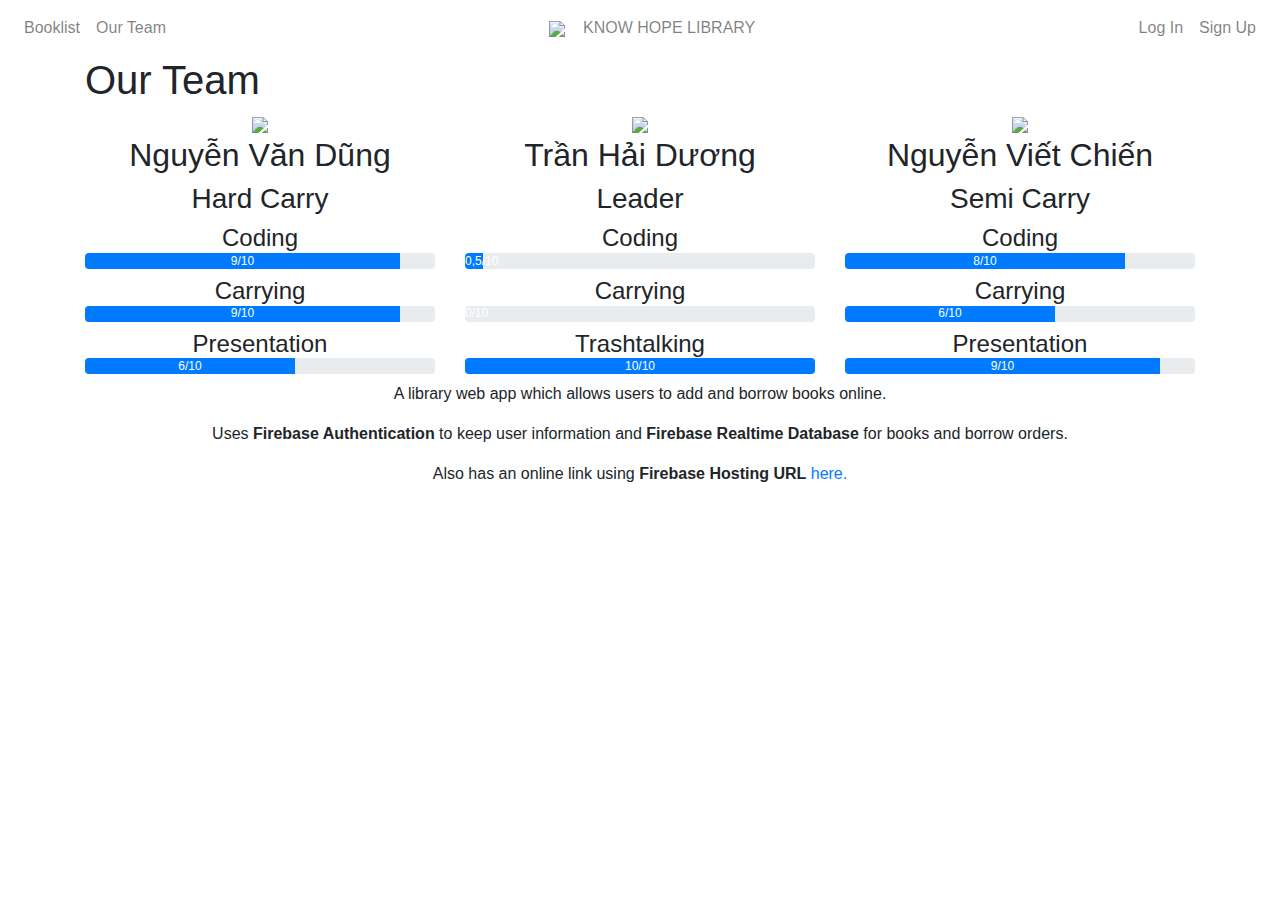
==== public/contact.html @ 95e225b2 "Update contact.html" ====
<!DOCTYPE html>

<head>
    <meta charset="utf-8">
    <title>User</title>
    <link rel="stylesheet" href="css/aio.css">
    <script src="https://code.jquery.com/jquery-3.3.1.slim.min.js"></script>
    <link rel="stylesheet" href="https://stackpath.bootstrapcdn.com/bootstrap/4.3.1/css/bootstrap.min.css">
    <script src="https://stackpath.bootstrapcdn.com/bootstrap/4.3.1/js/bootstrap.min.js"></script>
    <script src="https://cdnjs.cloudflare.com/ajax/libs/popper.js/1.14.7/umd/popper.min.js"></script>
    <link href="https://fonts.googleapis.com/css?family=Odibee+Sans&display=swap" rel="stylesheet">
</head>
<body>

    <section id="nav-bar">
        <nav class="navbar navbar-expand-lg navbar-light ">

            <button class="navbar-toggler" type="button" data-toggle="collapse" data-target="#navbarNav" aria-controls="navbarNav" aria-expanded="false" aria-label="Toggle navigation">
                <span class="navbar-toggler-icon"></span>
            </button>
            <div class="collapse navbar-collapse" id="navbarNav">
                <ul class="navbar-nav mr-auto">

                    <li class="nav-item">
                        <a class="nav-link" href="showbook.html">Booklist</a>
                    </li>
                    <li class="nav-item">
                        <a class="nav-link" href="#">Our Team</a>
                    </li>
                </ul>
                <ul class="navbar-nav">
                    <li class="nav-item">
                        <a class="nav-link" href="index.html" id="brand"><img src="img/SelbyvilleLibrary_Logo_no_text.png" />&nbsp &nbsp KNOW HOPE LIBRARY</a>
                    </li>
                </ul>

                <ul class="navbar-nav ml-auto">
                    <li class="nav-item">
                        <a class="nav-link" href="#" data-toggle="modal" data-target="#sign-in-modal" id="sign-in">Log In</a>
                    </li>
                    <li class="nav-item">
                        <a class="nav-link" href="#" data-toggle="modal" data-target="#sign-up-modal" id="sign-up">Sign Up</a>
                    </li>
                </ul>
            </div>

        </nav>
    </section>

<section id="team">
    <div class="container">
        <h1>Our Team</h1>
        <div class="row">

            <div class="col-md-4 profile-pic text-center">
                <div class="img-box">
                    <img src="img/img5.jpg" class="img-responsive" />
                    <h2>Nguyễn Văn Dũng</h2>
                    <h3>Hard Carry</h3>
                    <h4>Coding <div class="progress"><div class="progress-bar" style=" width:90%">9/10</div></h4>
                    <h4>Carrying <div class="progress"><div class="progress-bar" style=" width:90%">9/10</div></h4>
                    <h4>Presentation <div class="progress"><div class="progress-bar" style=" width:60%">6/10</div></h4>

                </div>
            </div>

            <div class="col-md-4 profile-pic text-center">
                <div class="img-box">
                    <img src="img/img4.jpg" class="img-responsive" />
                    <h2>Trần Hải Dương</h2>
                    <h3>Leader</h3>
                    <h4>Coding <div class="progress"><div class="progress-bar" style=" width:5%">0,5/10</div></h4>
                    <h4>Carrying <div class="progress"><div class="progress-bar" style=" width:0%">0/10</div></h4>
                    <h4>Trashtalking <div class="progress"><div class="progress-bar" style=" width:100%">10/10</div></h4>

                </div>
            </div>

            <div class="col-md-4 profile-pic text-center">
                <div class="img-box">
                    <img src="img/img6.jpg" class="img-responsive" />
                    <h2>Nguyễn Viết Chiến</h2>
                    <h3>Semi Carry</h3>
                    <h4>Coding <div class="progress"><div class="progress-bar" style=" width:80%">8/10</div></h4>
                    <h4>Carrying <div class="progress"><div class="progress-bar" style=" width:60%">6/10</div></h4>
                    <h4>Presentation <div class="progress"><div class="progress-bar" style=" width:90%">9/10</div></h4>

                </div>
            </div>
        </div>
    </div>
</section>
<!-- Sign in modal -->
<div class="modal fade sign-in-modal" tabindex="-1" role="dialog" aria-labelledby="sign-in-modal" aria-hidden="true" id="sign-in-modal">
    <div class="modal-dialog">

        <!-- Modal content-->
        <div class="modal-content">
            <div class="modal-header">
                <h4 class="modal-title">Log In</h4>
                <button type="button" class="close" data-dismiss="modal">&times;</button>

            </div>
            <div class="modal-body">
                <form>
                    <div class="form-group">
                        <label for="email">Email address:</label>
                        <input type="email" name="email" class="email form-control" id="email-sign-in">
                    </div>
                    <div class="form-group">
                        <label for="pwd">Password:</label>
                        <input type="password" name="password" class="password form-control" id="password-sign-in">
                    </div>
                </form>
            </div>
            <div class="modal-footer">
                <button type="button" class="btn btn-default" id='accept-sign-in' data-dismiss="modal">Accept</button>
                <button type="button" class="btn btn-default" data-dismiss="modal">Close</button>
            </div>
        </div>
    </div>
</div>
<!-- Sign up modal -->
<div class="modal fade sign-up-modal" tabindex="-1" role="dialog" aria-labelledby="sign-up-modal" aria-hidden="true" id="sign-up-modal">
    <div class="modal-dialog">

        <!-- Modal content-->
        <div class="modal-content">
            <div class="modal-header">
                <h4 class="modal-title">Sign Up</h4>
                <button type="button" class="close" data-dismiss="modal">&times;</button>

            </div>
            <div class="modal-body">
                <form>
                    <div class="form-group">
                        <label for="email">Email address:</label>
                        <input type="email" name="email" class="email form-control" id="email-sign-up">
                    </div>
                    <div class="form-group">
                        <label for="pwd">Password:</label>
                        <input type="password" name="password" class="password form-control" id="password-sign-up">
                    </div>
                </form>
            </div>
            <div class="modal-footer">
                <button type="button" class="btn btn-default" id='accept-sign-up'>Accept</button>
                <button type="button" class="btn btn-default" data-dismiss="modal">Close</button>
            </div>
        </div>
    </div>
</div>

<!-- Sign out modal -->
<div class="modal fade sign-out-modal" tabindex="-1" role="dialog" aria-labelledby="sign-out-modal" aria-hidden="true" id="sign-out-modal">
    <div class="modal-dialog">

        <!-- Modal content-->
        <div class="modal-content">
            <div class="modal-header">
                <h4 class="modal-title">Signing out of your account</h4>
                <button type="button" class="close" data-dismiss="modal">&times;</button>

            </div>
            <div class="modal-body">
                <p>Are you sure?</p>
            </div>
            <div class="modal-footer">
                <button type="button" class="btn btn-default" id='accept-sign-out' data-dismiss="modal">Sign Out</button>
                <button type="button" class="btn btn-default" data-dismiss="modal">Close</button>
            </div>
        </div>
    </div>
</div>
<section id="footer">
    <div class="container text-center">
        <p>A library web app which allows users to add and borrow books online.</p>
        <p>Uses <strong>Firebase Authentication</strong> to keep user information and <strong>Firebase Realtime Database</strong> for books and borrow orders.</p>
        <p>Also has an online link using <strong>Firebase Hosting URL</strong> <a href="https://some-project-nvd.firebaseapp.com/">here.</a></p>
    </div>
</section>

    <script src="/__/firebase/6.6.0/firebase-app.js"></script>
    <!-- include only the Firebase features as you need -->
    <script src="/__/firebase/6.6.0/firebase-auth.js"></script>
    <script src="/__/firebase/6.6.0/firebase-database.js"></script>
    <script src="/__/firebase/6.6.0/firebase-messaging.js"></script>
    <script src="/__/firebase/6.6.0/firebase-storage.js"></script>
    <!-- initialize the SDK after all desired features are loaded -->
    <script src="/__/firebase/init.js"></script>
    <script type="text/javascript" src = "js/aio.js"></script>
    <script type = "text/javascript" src = "js/database.js"></script>
</body>
</html>
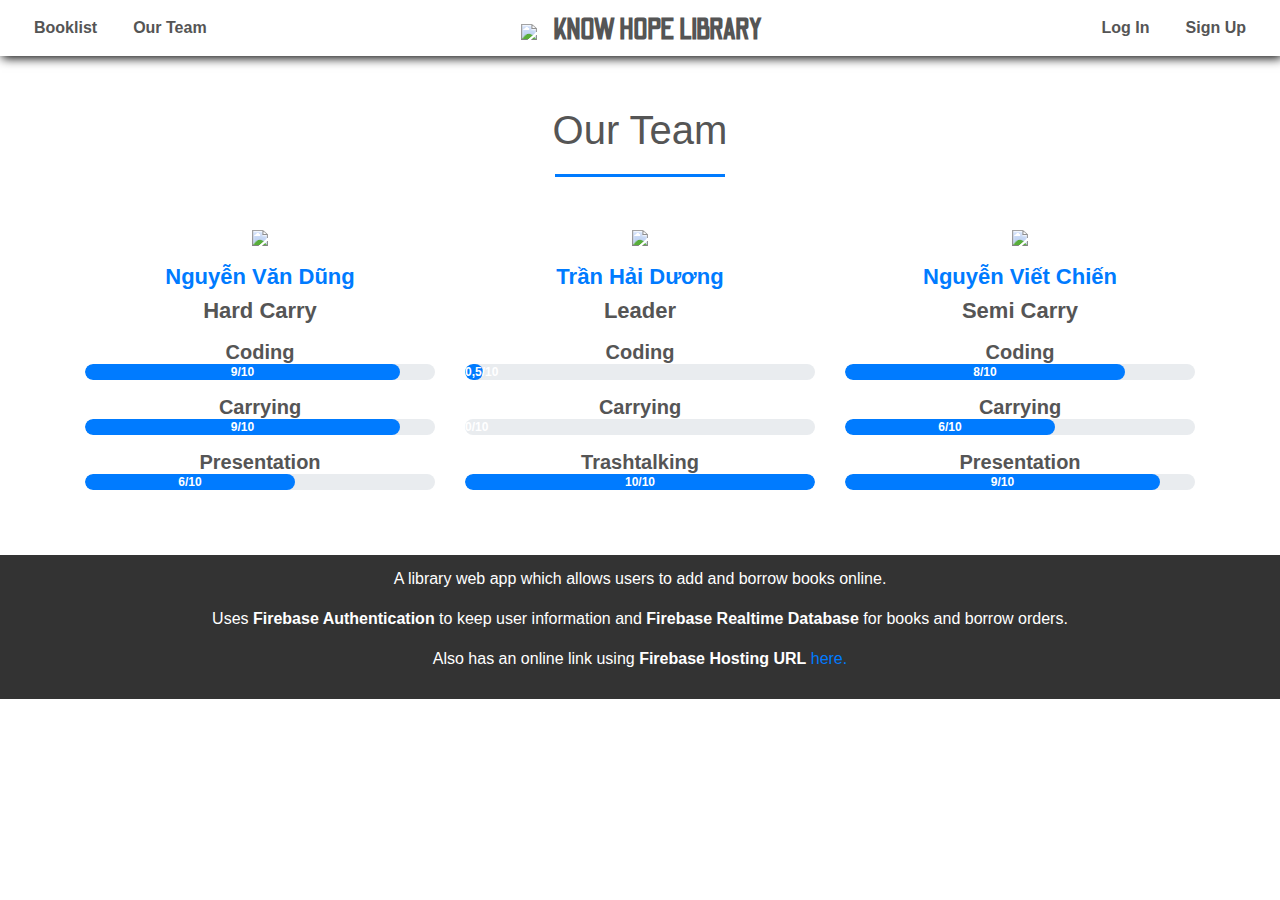
==== commit d0e3b86b: "add admin privileges and change books ui" ====
--- a/public/contact.html
+++ b/public/contact.html
@@ -90,66 +90,85 @@
         </div>
     </div>
 </section>
+
 <!-- Sign in modal -->
-<div class="modal fade sign-in-modal" tabindex="-1" role="dialog" aria-labelledby="sign-in-modal" aria-hidden="true" id="sign-in-modal">
-    <div class="modal-dialog">
-
-        <!-- Modal content-->
-        <div class="modal-content">
-            <div class="modal-header">
-                <h4 class="modal-title">Log In</h4>
-                <button type="button" class="close" data-dismiss="modal">&times;</button>
-
-            </div>
-            <div class="modal-body">
-                <form>
-                    <div class="form-group">
-                        <label for="email">Email address:</label>
-                        <input type="email" name="email" class="email form-control" id="email-sign-in">
-                    </div>
-                    <div class="form-group">
-                        <label for="pwd">Password:</label>
-                        <input type="password" name="password" class="password form-control" id="password-sign-in">
-                    </div>
-                </form>
-            </div>
-            <div class="modal-footer">
-                <button type="button" class="btn btn-default" id='accept-sign-in' data-dismiss="modal">Accept</button>
-                <button type="button" class="btn btn-default" data-dismiss="modal">Close</button>
+    <div class="modal fade sign-in-modal" tabindex="-1" role="dialog" aria-labelledby="sign-in-modal" aria-hidden="true" id="sign-in-modal">
+        <div class="modal-dialog">
+
+            <!-- Modal content-->
+            <div class="modal-content">
+                <div class="modal-header">
+                    <h4 class="modal-title">Log In</h4>
+                    <button type="button" class="close" data-dismiss="modal">&times;</button>
+
+                </div>
+                <div class="modal-body">
+                    <form>
+                        <div class="form-group">
+                            <label for="email">Email address:</label>
+                            <input type="email" name="email" class="email form-control" id="email-sign-in">
+                        </div>
+                        <div class="form-group">
+                            <label for="pwd">Password:</label>
+                            <input type="password" name="password" class="password form-control" id="password-sign-in">
+                        </div>
+                        <div class="modal-footer">
+                            <button type="submit" class="btn btn-default" id='accept-sign-in' data-dismiss="modal">Accept</button>
+                            <button type="button" class="btn btn-default" data-dismiss="modal">Close</button>
+                        </div>
+                    </form>
+                </div>
             </div>
         </div>
     </div>
-</div>
-<!-- Sign up modal -->
-<div class="modal fade sign-up-modal" tabindex="-1" role="dialog" aria-labelledby="sign-up-modal" aria-hidden="true" id="sign-up-modal">
-    <div class="modal-dialog">
-
-        <!-- Modal content-->
-        <div class="modal-content">
-            <div class="modal-header">
-                <h4 class="modal-title">Sign Up</h4>
-                <button type="button" class="close" data-dismiss="modal">&times;</button>
-
-            </div>
-            <div class="modal-body">
-                <form>
-                    <div class="form-group">
-                        <label for="email">Email address:</label>
-                        <input type="email" name="email" class="email form-control" id="email-sign-up">
-                    </div>
-                    <div class="form-group">
-                        <label for="pwd">Password:</label>
-                        <input type="password" name="password" class="password form-control" id="password-sign-up">
-                    </div>
-                </form>
-            </div>
-            <div class="modal-footer">
-                <button type="button" class="btn btn-default" id='accept-sign-up'>Accept</button>
-                <button type="button" class="btn btn-default" data-dismiss="modal">Close</button>
-            </div>
-        </div>
-    </div>
-</div>
+    
+    <!-- Sign up modal -->
+      <div class="modal fade sign-up-modal" tabindex="-1" role="dialog" aria-labelledby="sign-up-modal" aria-hidden="true" id="sign-up-modal">
+          <div class="modal-dialog">
+
+              <!-- Modal content-->
+              <div class="modal-content">
+                  <div class="modal-header">
+                      <h4 class="modal-title">Sign Up</h4>
+                      <button type="button" class="close" data-dismiss="modal">&times;</button>
+
+                  </div>
+
+                  <div class="modal-body">
+                      <form>
+                          <div class="form-group">
+                              <label for="username">Your name:</label>
+                              <input type="text" name="username" class="text form-control" id="username-sign-up">
+                          </div>
+                          <div class="form-group">
+                              <label for="email">Email address:</label>
+                              <input type="email" name="email" class="email form-control" id="email-sign-up">
+                          </div>
+                          <div class="form-group">
+                              <label for="password-sign-up">Password:</label>
+                              <input type="password" name="password" class="password form-control" id="password-sign-up">
+                          </div>
+                          <div class="form-group">
+                              <label for="re-password-sign-up">Confirm password:</label>
+                              <input type="password" name="re-password" class="password form-control" id="re-password-sign-up">
+                          </div>
+                          <div class="form-group">
+                              <label for="address">Address:</label>
+                              <input type="text" name="address" class="text form-control" id="address-sign-up">
+                          </div>
+                          <div class="form-group">
+                              <label for="rid">Resident ID:</label>
+                              <input type="text" name="rid" class="text form-control" id="rid-sign-up">
+                          </div>
+                          <div class="modal-footer">
+                              <button type="submit" class="btn btn-default" id="accept-sign-up" data-dismiss="modal">Accept</button>
+                              <button type="button" class="btn btn-default" data-dismiss="modal">Close</button>
+                          </div>
+                      </form>
+                  </div>
+              </div>
+          </div>
+      </div>
 
 <!-- Sign out modal -->
 <div class="modal fade sign-out-modal" tabindex="-1" role="dialog" aria-labelledby="sign-out-modal" aria-hidden="true" id="sign-out-modal">
@@ -180,12 +199,12 @@
     </div>
 </section>
 
-    <script src="/__/firebase/6.6.0/firebase-app.js"></script>
+    <script src="/__/firebase/7.4.0/firebase-app.js"></script>
     <!-- include only the Firebase features as you need -->
-    <script src="/__/firebase/6.6.0/firebase-auth.js"></script>
-    <script src="/__/firebase/6.6.0/firebase-database.js"></script>
-    <script src="/__/firebase/6.6.0/firebase-messaging.js"></script>
-    <script src="/__/firebase/6.6.0/firebase-storage.js"></script>
+    <script src="/__/firebase/7.4.0/firebase-auth.js"></script>
+    <script src="/__/firebase/7.4.0/firebase-database.js"></script>
+    <script src="/__/firebase/7.4.0/firebase-messaging.js"></script>
+    <script src="/__/firebase/7.4.0/firebase-storage.js"></script>
     <!-- initialize the SDK after all desired features are loaded -->
     <script src="/__/firebase/init.js"></script>
     <script type="text/javascript" src = "js/aio.js"></script>
--- a/public/css/aio.css
+++ b/public/css/aio.css
@@ -0,0 +1,199 @@
+*{
+margin: 0;
+padding: 0;
+}
+.card-group {
+    border: 5px;
+    padding: 10px;
+    margin: 0px;
+}
+.cardd {
+    background-color: #B1BEC3;
+    border: 5px;
+    border-color: red;
+}
+#nav-item{
+    display:flex;
+}
+
+#slider {
+    min-height:auto;
+    min-width:auto;
+    margin: 5px 15% 0px 15%;
+}
+.carousel-inner{
+    height:660px;
+
+}
+#nav-bar {
+    position: sticky;
+    top: 0;
+    z-index: 10;
+    box-shadow: 2px 2px 10px black;
+}
+.nav-link img{
+height: 40px;
+padding-left: 30px;
+}
+.navbar-nav li{
+padding: 0 10px;
+}
+.navbar-nav li a{
+float: right;
+text-align: left;
+}
+#nav-bar ul li a:hover{
+color: #007bff!important;
+} 
+.navbar{
+background: #fff;
+}
+.navbar-toggler{
+border: none!important;
+}
+.nav-link{
+color:#555!important;
+font-weight: 600;
+font-size: 16px;
+}
+.progress-bar{
+border-radius:16px;
+ 
+}
+.progress{
+border-radius:16px!important;
+   
+}
+#team{
+padding-top: 50px;
+padding-bottom:50px;
+color: #555;
+}
+h1{
+text-align:center;
+color:#555!important;
+padding-bottom:10px;
+}
+h1:after{
+content: '';
+background: #007bff;
+display:block;
+height:3px;
+width:170px;
+margin: 20px auto 5px;
+}
+.profile-pic{
+margin-top:25px;
+   
+}
+.profile-pic .img-box{
+opacity:1;
+display:block;
+position:relative;
+}
+.profile-pic h2 {
+font-size: 22px;
+font-weight: bold;
+margin-top: 15px;
+color: #007bff !important;
+text-align: center;
+}
+.profile-pic h3 {
+font-size: 22px;
+font-weight: bold;
+color: #555 !important;
+text-align: center;
+}
+.profile-pic h4 {
+font-size: 20px;
+font-weight: bold;
+margin-top: 15px;
+margin-bottom: 15px;
+color: #555 !important;
+text-align: center;
+}
+#footer {
+background: #333;
+color: #fff;
+padding: 12px;
+width:100%;
+}
+.intro{
+font-size:16px;
+}
+.input-group {
+display:block;
+margin-left:auto;
+margin-right:auto;
+}
+#book-search-btn {
+background-color: #007bff;
+width: 120px;
+font-weight: bold;
+cursor: pointer;
+text-shadow: 0.5px 0.5px 1px grey;
+transition: 300ms;
+}
+#book-search-btn:hover {
+background-color: White;
+color: #007bff;
+box-shadow: inset 0 0 0 3px #007bff;
+}
+#accept-sign-in {
+background-color: #007bff;
+font-weight: bold;
+color:white;
+cursor: pointer;
+text-shadow: 0.5px 0.5px 1px grey;
+transition: 300ms;
+}
+#accept-sign-in:hover {
+background-color: White;
+color: #007bff;
+box-shadow: inset 0 0 0 3px #007bff;
+}
+#accept-sign-up {
+background-color: #007bff;
+font-weight: bold;
+color: white;
+cursor: pointer;
+text-shadow: 0.5px 0.5px 1px grey;
+transition: 300ms;
+}
+
+#accept-sign-up:hover {
+background-color: White;
+color: #007bff;
+box-shadow: inset 0 0 0 3px #007bff;
+}
+#brand {
+position:absolute;
+font-size: 30px;
+text-align: center;
+left: 30%;
+right: 32%;
+top: 0px;
+bottom:5px;
+
+font-family: 'Odibee Sans', cursive;
+font-weight: bold;
+}
+
+#content-filter {
+width : 100%;
+}
+#add-btn {
+background-color: forestgreen;
+color: white;
+cursor: pointer;
+text-shadow: 0.5px 0.5px 1px grey;
+transition: 300ms;
+}
+#add-btn:hover {
+    background-color: white;
+    color: forestgreen;
+    box-shadow: inset 0 0 0 3px forestgreen;
+}
+#user-inf {
+    margin: 5px 20% 0px 20%;
+}